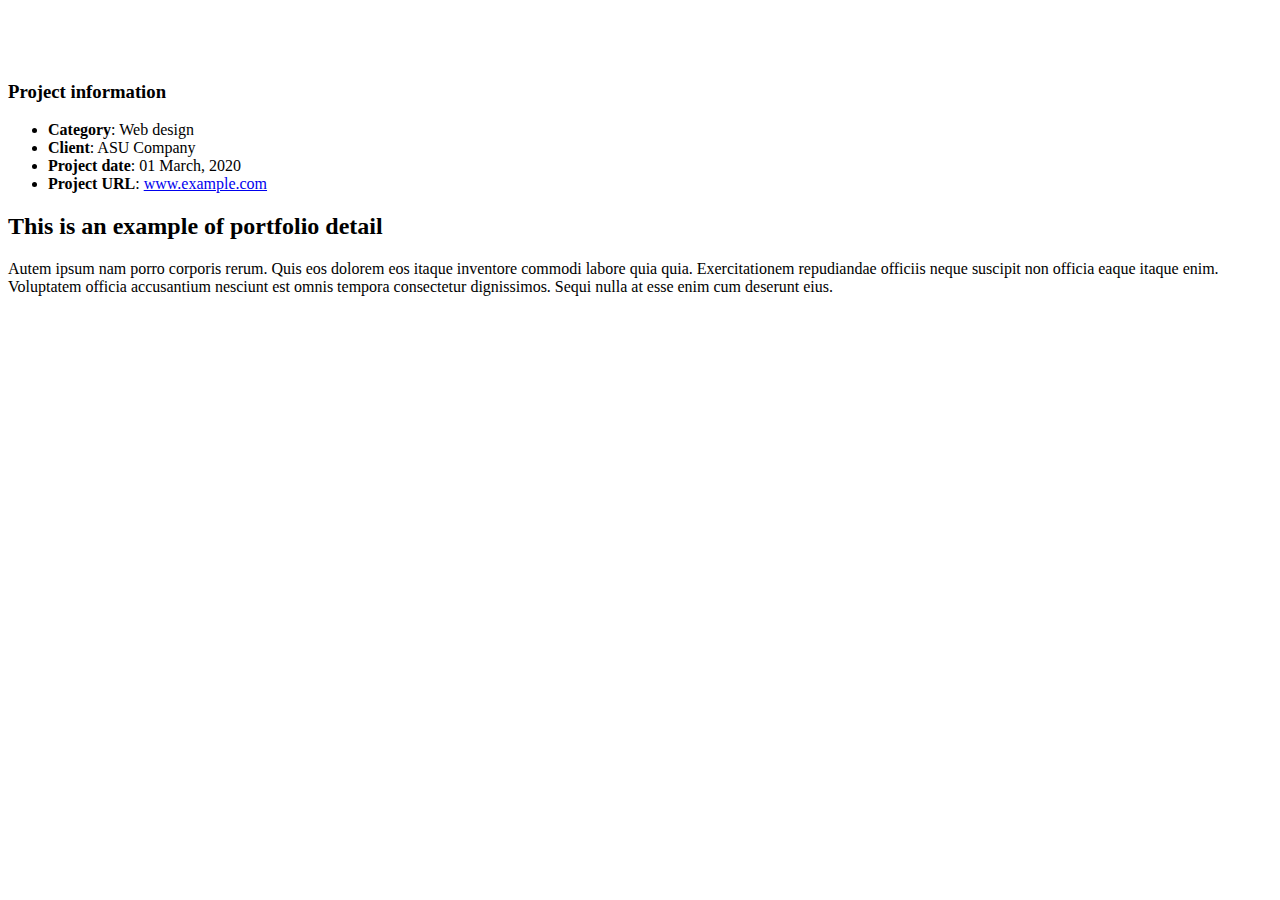
==== portfolio-details.html @ b16af140 "Add files via upload" ====
<!DOCTYPE html>
<html lang="en">

<head>
  <meta charset="utf-8">
  <meta content="width=device-width, initial-scale=1.0" name="viewport">

  <title>Portfolio Details - Personal Bootstrap Template</title>
  <meta content="" name="description">
  <meta content="" name="keywords">

  <!-- Favicons -->
  <link href="assets/img/favicon.png" rel="icon">
  <link href="assets/img/apple-touch-icon.png" rel="apple-touch-icon">

  <!-- Google Fonts -->
  <link href="https://fonts.googleapis.com/css?family=Open+Sans:300,300i,400,400i,600,600i,700,700i|Raleway:300,300i,400,400i,500,500i,600,600i,700,700i|Poppins:300,300i,400,400i,500,500i,600,600i,700,700i" rel="stylesheet">

  <!-- Vendor CSS Files -->
  <link href="assets/vendor/aos/aos.css" rel="stylesheet">
  <link href="assets/vendor/bootstrap/css/bootstrap.min.css" rel="stylesheet">
  <link href="assets/vendor/bootstrap-icons/bootstrap-icons.css" rel="stylesheet">
  <link href="assets/vendor/boxicons/css/boxicons.min.css" rel="stylesheet">
  <link href="assets/vendor/glightbox/css/glightbox.min.css" rel="stylesheet">
  <link href="assets/vendor/swiper/swiper-bundle.min.css" rel="stylesheet">

  <!-- Template Main CSS File -->
  <link href="assets/css/style.css" rel="stylesheet">

  <!-- =======================================================
  * Template Name: MyResume
  * Updated: Jan 29 2024 with Bootstrap v5.3.2
  * Template URL: https://bootstrapmade.com/free-html-bootstrap-template-my-resume/
  * Author: BootstrapMade.com
  * License: https://bootstrapmade.com/license/
  ======================================================== -->
</head>

<body>

  <main id="main">

    <!-- ======= Portfolio Details Section ======= -->
    <section id="portfolio-details" class="portfolio-details">
      <div class="container">

        <div class="row gy-4">

          <div class="col-lg-8">
            <div class="portfolio-details-slider swiper">
              <div class="swiper-wrapper align-items-center">

                <div class="swiper-slide">
                  <img src="assets/img/portfolio/portfolio-details-1.jpg" alt="">
                </div>

                <div class="swiper-slide">
                  <img src="assets/img/portfolio/portfolio-details-2.jpg" alt="">
                </div>

                <div class="swiper-slide">
                  <img src="assets/img/portfolio/portfolio-details-3.jpg" alt="">
                </div>

              </div>
              <div class="swiper-pagination"></div>
            </div>
          </div>

          <div class="col-lg-4">
            <div class="portfolio-info">
              <h3>Project information</h3>
              <ul>
                <li><strong>Category</strong>: Web design</li>
                <li><strong>Client</strong>: ASU Company</li>
                <li><strong>Project date</strong>: 01 March, 2020</li>
                <li><strong>Project URL</strong>: <a href="#">www.example.com</a></li>
              </ul>
            </div>
            <div class="portfolio-description">
              <h2>This is an example of portfolio detail</h2>
              <p>
                Autem ipsum nam porro corporis rerum. Quis eos dolorem eos itaque inventore commodi labore quia quia. Exercitationem repudiandae officiis neque suscipit non officia eaque itaque enim. Voluptatem officia accusantium nesciunt est omnis tempora consectetur dignissimos. Sequi nulla at esse enim cum deserunt eius.
              </p>
            </div>
          </div>

        </div>

      </div>
    </section><!-- End Portfolio Details Section -->

  </main><!-- End #main -->

  <div id="preloader"></div>
  <a href="#" class="back-to-top d-flex align-items-center justify-content-center"><i class="bi bi-arrow-up-short"></i></a>

  <!-- Vendor JS Files -->
  <script src="assets/vendor/purecounter/purecounter_vanilla.js"></script>
  <script src="assets/vendor/aos/aos.js"></script>
  <script src="assets/vendor/bootstrap/js/bootstrap.bundle.min.js"></script>
  <script src="assets/vendor/glightbox/js/glightbox.min.js"></script>
  <script src="assets/vendor/isotope-layout/isotope.pkgd.min.js"></script>
  <script src="assets/vendor/swiper/swiper-bundle.min.js"></script>
  <script src="assets/vendor/typed.js/typed.umd.js"></script>
  <script src="assets/vendor/waypoints/noframework.waypoints.js"></script>
  <script src="assets/vendor/php-email-form/validate.js"></script>

  <!-- Template Main JS File -->
  <script src="assets/js/main.js"></script>

</body>

</html>
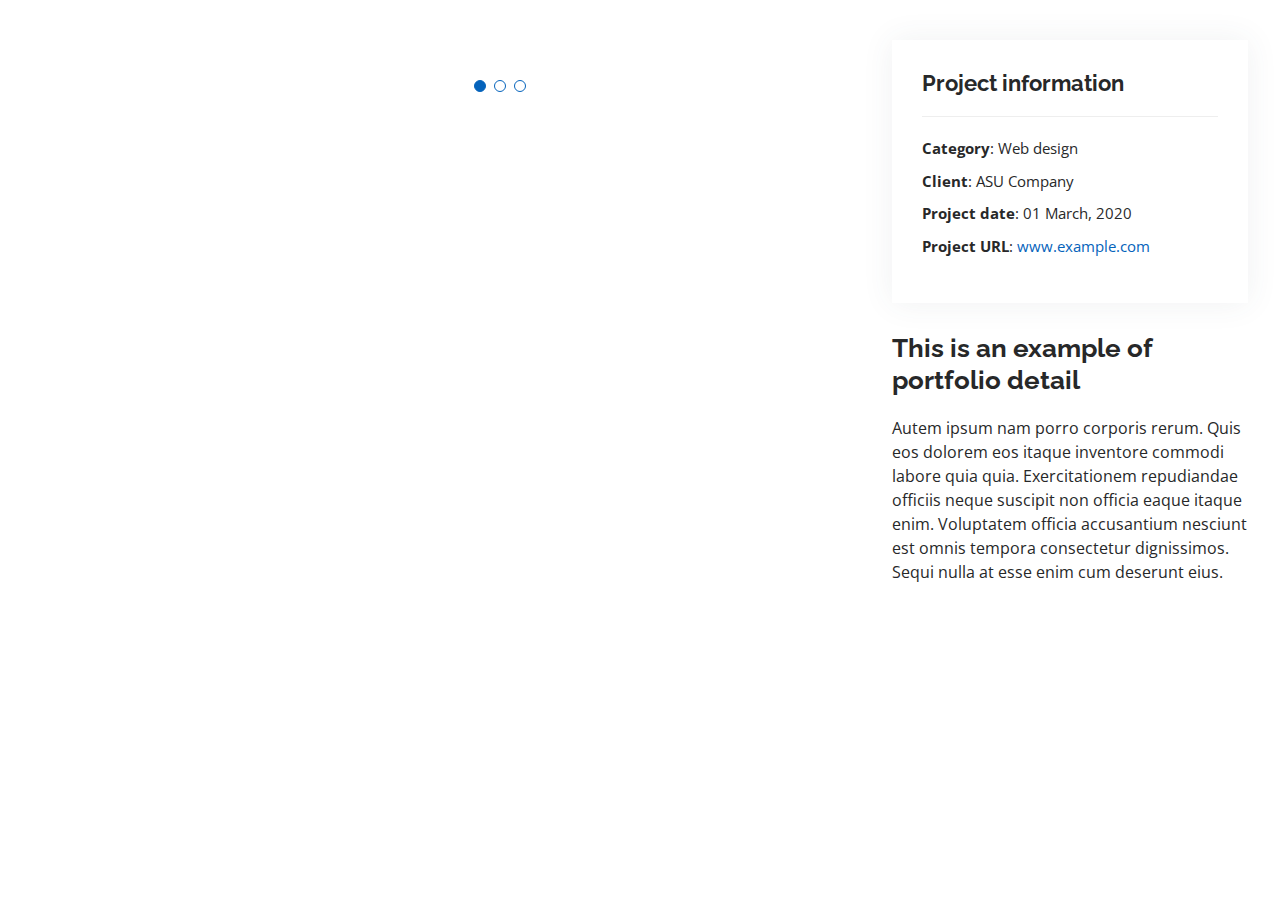
==== commit 4ab9db86: "Add files via upload" ====
--- a/portfolio-details.html
+++ b/portfolio-details.html
@@ -29,7 +29,7 @@
 
   <!-- =======================================================
   * Template Name: MyResume
-  * Updated: Jan 29 2024 with Bootstrap v5.3.2
+  * Updated: Jan 29 2024 with Bootstrap v5.3.2
   * Template URL: https://bootstrapmade.com/free-html-bootstrap-template-my-resume/
   * Author: BootstrapMade.com
   * License: https://bootstrapmade.com/license/
